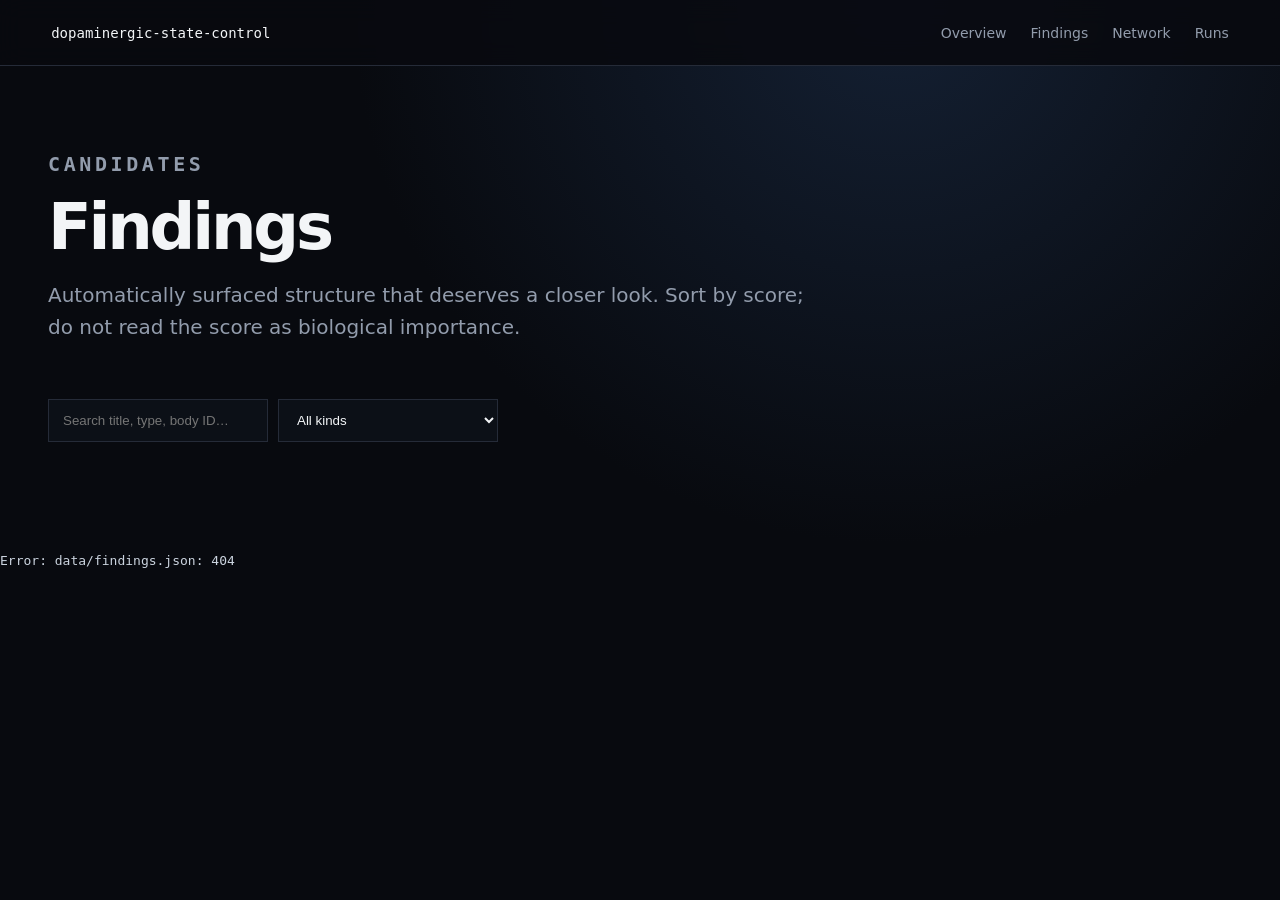
==== site/findings.html @ 485f5165 "primary source" ====
<!doctype html>
<html lang="en"><head><meta charset="utf-8"><meta name="viewport" content="width=device-width,initial-scale=1"><title>Findings — DSC</title><link rel="stylesheet" href="assets/styles.css"></head>
<body data-page="findings">
<header class="topbar"><a class="brand" href="index.html">dopaminergic-state-control</a><nav><a href="index.html">Overview</a><a href="findings.html">Findings</a><a href="network.html">Network</a><a href="runs.html">Runs</a></nav></header>
<main class="shell"><section class="page-head"><p class="kicker">CANDIDATES</p><h1>Findings</h1><p>Automatically surfaced structure that deserves a closer look. Sort by score; do not read the score as biological importance.</p></section>
<div class="toolbar"><input id="finding-search" placeholder="Search title, type, body ID…"><select id="finding-kind"><option value="">All kinds</option><option value="structural_outlier">Structural outlier</option><option value="dopamine_convergence">Dopamine convergence</option></select></div>
<div id="all-findings" class="finding-grid"></div></main><script src="assets/app.js"></script></body></html>
---- site/assets/styles.css ----
:root{--bg:#080a0f;--panel:#0e121a;--line:#252b38;--text:#f3f5f7;--muted:#929cac;--accent:#d7ff64;--warn:#ffbf69;--danger:#ff6b7a;--cyan:#75e6ff}*{box-sizing:border-box}html{background:var(--bg);color:var(--text);font-family:Inter,ui-sans-serif,system-ui,-apple-system,BlinkMacSystemFont,"Segoe UI",sans-serif}body{margin:0;background:radial-gradient(circle at 70% 0,#142033 0,transparent 34rem),var(--bg);min-height:100vh}.topbar{height:66px;border-bottom:1px solid var(--line);display:flex;align-items:center;justify-content:space-between;padding:0 4vw;position:sticky;top:0;background:rgba(8,10,15,.88);backdrop-filter:blur(12px);z-index:5}.brand{font-family:ui-monospace,SFMono-Regular,Menlo,monospace;color:var(--text);text-decoration:none;font-size:14px}.topbar nav{display:flex;gap:24px}.topbar nav a{color:var(--muted);text-decoration:none;font-size:14px}.topbar nav a:hover{color:var(--text)}.shell{max-width:1240px;margin:0 auto;padding:54px 28px 90px}.hero{padding:48px 0 72px;max-width:900px}.kicker{font:700 12px/1.3 ui-monospace,SFMono-Regular,Menlo,monospace;letter-spacing:.18em;color:var(--accent);margin:0 0 16px}.hero h1,.page-head h1{font-size:clamp(44px,7vw,86px);line-height:.98;letter-spacing:-.05em;margin:0}.lede,.page-head p{font-size:20px;line-height:1.6;color:var(--muted);max-width:780px}.stat-grid{display:grid;grid-template-columns:repeat(4,1fr);gap:12px;margin-bottom:44px}.stat{border:1px solid var(--line);background:var(--panel);padding:22px}.stat strong{display:block;font:600 30px/1 ui-monospace,SFMono-Regular,Menlo,monospace}.stat span{display:block;color:var(--muted);font-size:13px;margin-top:10px}.panel{border:1px solid var(--line);background:rgba(14,18,26,.92);padding:24px;margin-bottom:18px}.section-head{display:flex;justify-content:space-between;align-items:flex-end;margin-bottom:18px}.section-head h2{margin:0;font-size:28px}.section-head a{color:var(--accent);text-decoration:none}.finding-grid{display:grid;grid-template-columns:repeat(2,minmax(0,1fr));gap:12px}.finding{border:1px solid var(--line);background:#0a0d13;padding:20px;min-height:210px;position:relative}.finding:hover{border-color:#3b4558}.finding .meta{display:flex;justify-content:space-between;color:var(--muted);font:12px ui-monospace,SFMono-Regular,Menlo,monospace;text-transform:uppercase}.score{color:var(--accent)}.finding h3{font-size:20px;margin:28px 0 10px}.finding p{color:var(--muted);line-height:1.55}.finding .actions{margin-top:20px}.finding .actions a{color:var(--cyan);text-decoration:none;font:13px ui-monospace,SFMono-Regular,Menlo,monospace}.note{color:var(--muted);line-height:1.6}.note strong{color:var(--text)}.page-head{padding:28px 0 36px}.page-head h1{font-size:64px}.toolbar{display:flex;gap:10px;margin-bottom:18px}.toolbar input,.toolbar select,select{background:#0c1017;border:1px solid var(--line);color:var(--text);padding:12px 14px;border-radius:0;min-width:220px}.network-layout{display:grid;grid-template-columns:320px 1fr;gap:16px}.network-layout .panel{margin:0}.graph-panel{padding:0;overflow:hidden}#network-svg{width:100%;min-height:650px;background:radial-gradient(circle at center,#101621 0,#090c12 70%)}.detail{margin-top:20px;color:var(--muted);font-size:13px;line-height:1.6}.detail strong{color:var(--text)}pre{white-space:pre-wrap;color:#cbd4df;font:13px/1.7 ui-monospace,SFMono-Regular,Menlo,monospace;margin:0}.node-label{font-size:10px;fill:#dce3ea;pointer-events:none}.edge{stroke:#364154;stroke-opacity:.5}.node-core{fill:var(--accent)}.node-partner{fill:#66758d}.node-focus{fill:var(--warn);stroke:#fff;stroke-width:2}@media(max-width:800px){.stat-grid{grid-template-columns:repeat(2,1fr)}.finding-grid{grid-template-columns:1fr}.network-layout{grid-template-columns:1fr}.topbar nav{gap:12px}.topbar nav a{font-size:12px}.shell{padding-left:16px;padding-right:16px}}
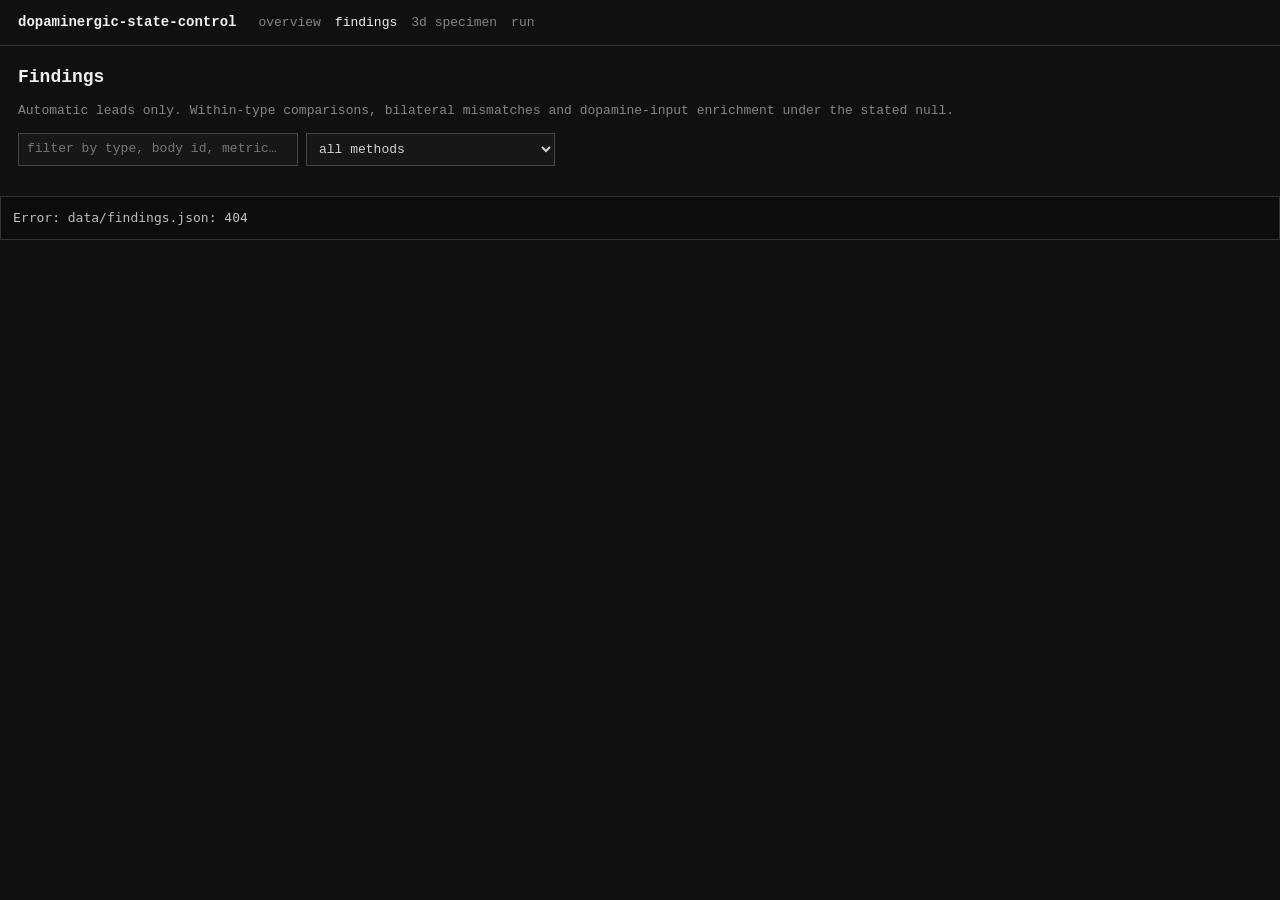
==== commit bbf1f393: "v0.2.0" ====
--- a/site/findings.html
+++ b/site/findings.html
@@ -1,7 +1,3 @@
-<!doctype html>
-<html lang="en"><head><meta charset="utf-8"><meta name="viewport" content="width=device-width,initial-scale=1"><title>Findings — DSC</title><link rel="stylesheet" href="assets/styles.css"></head>
-<body data-page="findings">
-<header class="topbar"><a class="brand" href="index.html">dopaminergic-state-control</a><nav><a href="index.html">Overview</a><a href="findings.html">Findings</a><a href="network.html">Network</a><a href="runs.html">Runs</a></nav></header>
-<main class="shell"><section class="page-head"><p class="kicker">CANDIDATES</p><h1>Findings</h1><p>Automatically surfaced structure that deserves a closer look. Sort by score; do not read the score as biological importance.</p></section>
-<div class="toolbar"><input id="finding-search" placeholder="Search title, type, body ID…"><select id="finding-kind"><option value="">All kinds</option><option value="structural_outlier">Structural outlier</option><option value="dopamine_convergence">Dopamine convergence</option></select></div>
-<div id="all-findings" class="finding-grid"></div></main><script src="assets/app.js"></script></body></html>
+<!doctype html><html lang="en"><head><meta charset="utf-8"><meta name="viewport" content="width=device-width,initial-scale=1"><title>Findings — Dopaminergic State Control</title><link rel="stylesheet" href="assets/styles.css"></head>
+<body data-page="findings"><header><strong>dopaminergic-state-control</strong><nav><a href="index.html">overview</a><a href="findings.html" aria-current="page">findings</a><a href="network.html">3d specimen</a><a href="runs.html">run</a></nav></header>
+<main><h1>Findings</h1><p class="muted">Automatic leads only. Within-type comparisons, bilateral mismatches and dopamine-input enrichment under the stated null.</p><div class="controls"><input id="finding-search" type="search" placeholder="filter by type, body id, metric…"><select id="finding-kind"><option value="">all methods</option><option value="within_type_outlier">within-type outlier</option><option value="bilateral_asymmetry">bilateral asymmetry</option><option value="type_side_shift">type-level left/right shift</option><option value="dopamine_input_enrichment">dopamine input enrichment</option></select></div><div id="findings-table"></div></main><script src="assets/app.js"></script></body></html>
--- a/site/assets/styles.css
+++ b/site/assets/styles.css
@@ -1 +1,68 @@
-:root{--bg:#080a0f;--panel:#0e121a;--line:#252b38;--text:#f3f5f7;--muted:#929cac;--accent:#d7ff64;--warn:#ffbf69;--danger:#ff6b7a;--cyan:#75e6ff}*{box-sizing:border-box}html{background:var(--bg);color:var(--text);font-family:Inter,ui-sans-serif,system-ui,-apple-system,BlinkMacSystemFont,"Segoe UI",sans-serif}body{margin:0;background:radial-gradient(circle at 70% 0,#142033 0,transparent 34rem),var(--bg);min-height:100vh}.topbar{height:66px;border-bottom:1px solid var(--line);display:flex;align-items:center;justify-content:space-between;padding:0 4vw;position:sticky;top:0;background:rgba(8,10,15,.88);backdrop-filter:blur(12px);z-index:5}.brand{font-family:ui-monospace,SFMono-Regular,Menlo,monospace;color:var(--text);text-decoration:none;font-size:14px}.topbar nav{display:flex;gap:24px}.topbar nav a{color:var(--muted);text-decoration:none;font-size:14px}.topbar nav a:hover{color:var(--text)}.shell{max-width:1240px;margin:0 auto;padding:54px 28px 90px}.hero{padding:48px 0 72px;max-width:900px}.kicker{font:700 12px/1.3 ui-monospace,SFMono-Regular,Menlo,monospace;letter-spacing:.18em;color:var(--accent);margin:0 0 16px}.hero h1,.page-head h1{font-size:clamp(44px,7vw,86px);line-height:.98;letter-spacing:-.05em;margin:0}.lede,.page-head p{font-size:20px;line-height:1.6;color:var(--muted);max-width:780px}.stat-grid{display:grid;grid-template-columns:repeat(4,1fr);gap:12px;margin-bottom:44px}.stat{border:1px solid var(--line);background:var(--panel);padding:22px}.stat strong{display:block;font:600 30px/1 ui-monospace,SFMono-Regular,Menlo,monospace}.stat span{display:block;color:var(--muted);font-size:13px;margin-top:10px}.panel{border:1px solid var(--line);background:rgba(14,18,26,.92);padding:24px;margin-bottom:18px}.section-head{display:flex;justify-content:space-between;align-items:flex-end;margin-bottom:18px}.section-head h2{margin:0;font-size:28px}.section-head a{color:var(--accent);text-decoration:none}.finding-grid{display:grid;grid-template-columns:repeat(2,minmax(0,1fr));gap:12px}.finding{border:1px solid var(--line);background:#0a0d13;padding:20px;min-height:210px;position:relative}.finding:hover{border-color:#3b4558}.finding .meta{display:flex;justify-content:space-between;color:var(--muted);font:12px ui-monospace,SFMono-Regular,Menlo,monospace;text-transform:uppercase}.score{color:var(--accent)}.finding h3{font-size:20px;margin:28px 0 10px}.finding p{color:var(--muted);line-height:1.55}.finding .actions{margin-top:20px}.finding .actions a{color:var(--cyan);text-decoration:none;font:13px ui-monospace,SFMono-Regular,Menlo,monospace}.note{color:var(--muted);line-height:1.6}.note strong{color:var(--text)}.page-head{padding:28px 0 36px}.page-head h1{font-size:64px}.toolbar{display:flex;gap:10px;margin-bottom:18px}.toolbar input,.toolbar select,select{background:#0c1017;border:1px solid var(--line);color:var(--text);padding:12px 14px;border-radius:0;min-width:220px}.network-layout{display:grid;grid-template-columns:320px 1fr;gap:16px}.network-layout .panel{margin:0}.graph-panel{padding:0;overflow:hidden}#network-svg{width:100%;min-height:650px;background:radial-gradient(circle at center,#101621 0,#090c12 70%)}.detail{margin-top:20px;color:var(--muted);font-size:13px;line-height:1.6}.detail strong{color:var(--text)}pre{white-space:pre-wrap;color:#cbd4df;font:13px/1.7 ui-monospace,SFMono-Regular,Menlo,monospace;margin:0}.node-label{font-size:10px;fill:#dce3ea;pointer-events:none}.edge{stroke:#364154;stroke-opacity:.5}.node-core{fill:var(--accent)}.node-partner{fill:#66758d}.node-focus{fill:var(--warn);stroke:#fff;stroke-width:2}@media(max-width:800px){.stat-grid{grid-template-columns:repeat(2,1fr)}.finding-grid{grid-template-columns:1fr}.network-layout{grid-template-columns:1fr}.topbar nav{gap:12px}.topbar nav a{font-size:12px}.shell{padding-left:16px;padding-right:16px}}
+:root {
+  color-scheme: dark;
+  --bg: #101010;
+  --panel: #151515;
+  --line: #333;
+  --line-soft: #242424;
+  --text: #d2d2d2;
+  --muted: #858585;
+  --strong: #f0f0f0;
+  --dim: #555;
+}
+* { box-sizing: border-box; }
+html, body { margin: 0; min-height: 100%; background: var(--bg); color: var(--text); }
+body { font: 13px/1.45 ui-monospace, SFMono-Regular, Menlo, Consolas, "Liberation Mono", monospace; }
+a { color: var(--text); text-decoration: underline; text-decoration-color: #666; text-underline-offset: 2px; }
+a:hover { color: #fff; }
+header { border-bottom: 1px solid var(--line); padding: 12px 18px; display: flex; align-items: baseline; gap: 22px; }
+header strong { color: var(--strong); font-size: 14px; font-weight: 600; }
+nav { display: flex; gap: 14px; flex-wrap: wrap; }
+nav a { color: var(--muted); text-decoration: none; }
+nav a[aria-current="page"], nav a:hover { color: var(--strong); }
+main { padding: 18px; max-width: 1500px; margin: 0 auto; }
+h1, h2, h3 { color: var(--strong); font-weight: 600; margin: 0 0 12px; }
+h1 { font-size: 18px; } h2 { font-size: 14px; margin-top: 24px; } h3 { font-size: 13px; }
+p { margin: 0 0 10px; max-width: 1000px; }
+small, .muted { color: var(--muted); }
+hr { border: 0; border-top: 1px solid var(--line); margin: 20px 0; }
+.summary { display: grid; grid-template-columns: repeat(5, minmax(130px, 1fr)); border: 1px solid var(--line); margin: 14px 0 22px; }
+.summary > div { padding: 10px 12px; border-right: 1px solid var(--line); }
+.summary > div:last-child { border-right: 0; }
+.summary dt { color: var(--muted); font-size: 11px; text-transform: uppercase; }
+.summary dd { margin: 3px 0 0; color: var(--strong); font-size: 15px; }
+table { width: 100%; border-collapse: collapse; border: 1px solid var(--line); background: var(--panel); }
+th, td { padding: 7px 9px; border-bottom: 1px solid var(--line-soft); text-align: left; vertical-align: top; }
+th { color: var(--muted); font-weight: 500; font-size: 11px; text-transform: uppercase; background: #121212; position: sticky; top: 0; z-index: 1; }
+tbody tr:hover { background: #1a1a1a; }
+.score { font-variant-numeric: tabular-nums; color: var(--strong); }
+.controls { display: flex; gap: 8px; margin: 12px 0; flex-wrap: wrap; }
+input, select, button { font: inherit; color: var(--text); background: #171717; border: 1px solid #444; border-radius: 0; padding: 6px 8px; }
+input { min-width: 280px; }
+button { cursor: pointer; }
+button:hover { background: #222; color: #fff; }
+pre { white-space: pre-wrap; word-break: break-word; margin: 0; padding: 12px; border: 1px solid var(--line); background: #0c0c0c; color: #bdbdbd; overflow: auto; }
+.code { font-family: inherit; }
+.viewer-layout { display: grid; grid-template-columns: 340px minmax(0, 1fr); gap: 0; height: calc(100vh - 49px); border-top: 0; }
+.viewer-sidebar { border-right: 1px solid var(--line); overflow: auto; padding: 12px; background: #111; }
+.viewer-sidebar label { display: block; color: var(--muted); margin: 10px 0 4px; }
+.viewer-sidebar select { width: 100%; }
+.viewer-sidebar .kv { display: grid; grid-template-columns: 110px 1fr; gap: 4px 8px; margin: 10px 0; }
+.viewer-sidebar .kv dt { color: var(--muted); }
+.viewer-sidebar .kv dd { margin: 0; word-break: break-word; }
+.viewer-wrap { position: relative; min-width: 0; background: #0a0a0a; }
+#brain-canvas { width: 100%; height: 100%; display: block; }
+.viewer-overlay { position: absolute; left: 10px; bottom: 10px; padding: 6px 8px; background: rgba(12,12,12,.82); border: 1px solid #333; color: #9d9d9d; pointer-events: none; max-width: 620px; }
+.viewer-toolbar { position: absolute; right: 10px; top: 10px; display: flex; gap: 6px; }
+.viewer-toolbar button { background: rgba(20,20,20,.88); }
+.legend { margin-top: 12px; border-top: 1px solid var(--line); padding-top: 10px; }
+.legend-row { display: grid; grid-template-columns: 18px 1fr; gap: 8px; align-items: center; margin: 5px 0; }
+.swatch { height: 2px; background: #aaa; }
+.swatch.focus { background: #fff; height: 3px; }
+.swatch.related { background: #888; }
+.swatch.region { background: #444; }
+@media (max-width: 800px) {
+  .summary { grid-template-columns: 1fr 1fr; }
+  .viewer-layout { grid-template-columns: 1fr; height: auto; }
+  .viewer-sidebar { border-right: 0; border-bottom: 1px solid var(--line); }
+  .viewer-wrap { height: 70vh; }
+}
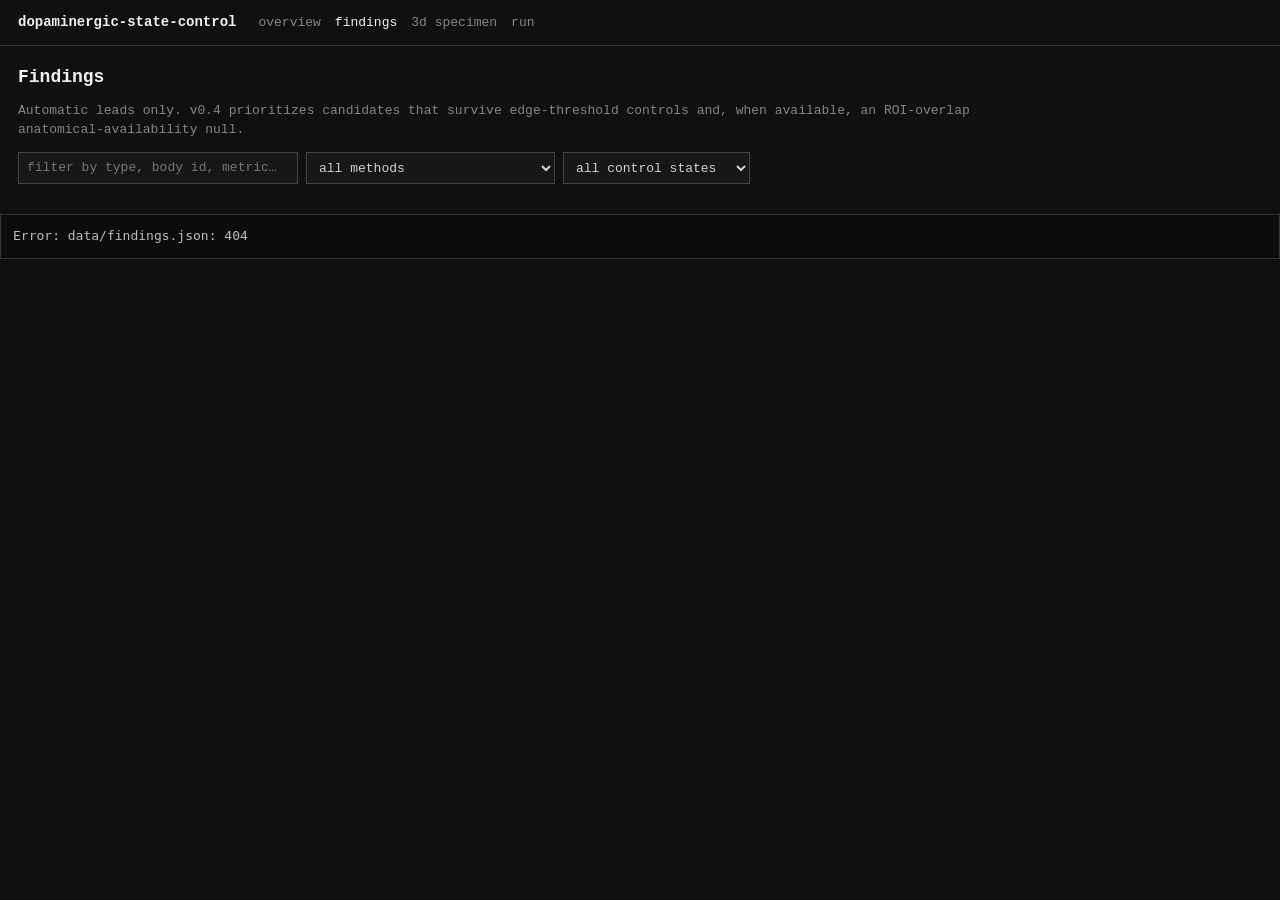
==== commit 7d1178bf: "v0.4.0" ====
--- a/site/findings.html
+++ b/site/findings.html
@@ -1,3 +1,3 @@
 <!doctype html><html lang="en"><head><meta charset="utf-8"><meta name="viewport" content="width=device-width,initial-scale=1"><title>Findings — Dopaminergic State Control</title><link rel="stylesheet" href="assets/styles.css"></head>
 <body data-page="findings"><header><strong>dopaminergic-state-control</strong><nav><a href="index.html">overview</a><a href="findings.html" aria-current="page">findings</a><a href="network.html">3d specimen</a><a href="runs.html">run</a></nav></header>
-<main><h1>Findings</h1><p class="muted">Automatic leads only. Within-type comparisons, bilateral mismatches and dopamine-input enrichment under the stated null.</p><div class="controls"><input id="finding-search" type="search" placeholder="filter by type, body id, metric…"><select id="finding-kind"><option value="">all methods</option><option value="within_type_outlier">within-type outlier</option><option value="bilateral_asymmetry">bilateral asymmetry</option><option value="type_side_shift">type-level left/right shift</option><option value="dopamine_input_enrichment">dopamine input enrichment</option></select></div><div id="findings-table"></div></main><script src="assets/app.js"></script></body></html>
+<main><h1>Findings</h1><p class="muted">Automatic leads only. v0.4 prioritizes candidates that survive edge-threshold controls and, when available, an ROI-overlap anatomical-availability null.</p><div class="controls"><input id="finding-search" type="search" placeholder="filter by type, body id, metric…"><select id="finding-kind"><option value="">all methods</option><option value="within_type_outlier">within-type outlier</option><option value="bilateral_asymmetry">bilateral asymmetry</option><option value="type_side_shift">type-level left/right shift</option><option value="dopamine_input_enrichment">dopamine input enrichment</option></select><select id="finding-status"><option value="">all control states</option><option value="survived_controls">survived controls</option><option value="survived_thresholds">survived thresholds</option><option value="threshold_sensitive">threshold sensitive</option><option value="global_only">global-only null</option><option value="candidate">candidate</option></select></div><div id="findings-table"></div></main><script src="assets/app.js"></script></body></html>
--- a/site/assets/styles.css
+++ b/site/assets/styles.css
@@ -66,3 +66,15 @@
   .viewer-sidebar { border-right: 0; border-bottom: 1px solid var(--line); }
   .viewer-wrap { height: 70vh; }
 }
+#brain-canvas { touch-action: none; contain: strict; }
+.viewer-wrap { overflow: hidden; }
+.range { width: 100%; min-width: 0; padding: 0; accent-color: #aaa; }
+.viewer-toolbar-main { top: 10px; }
+.viewer-toolbar-views { top: 48px; }
+.orientation-gizmo { position: absolute; right: 12px; bottom: 12px; width: 82px; height: 82px; border: 1px solid #343434; background: rgba(8,8,8,.72); color: #8f8f8f; pointer-events: none; font-size: 10px; }
+.orientation-gizmo::before { content: ''; position: absolute; left: 40px; top: 10px; bottom: 10px; border-left: 1px solid #4a4a4a; }
+.orientation-gizmo::after { content: ''; position: absolute; top: 40px; left: 10px; right: 10px; border-top: 1px solid #4a4a4a; }
+.orientation-gizmo span { position: absolute; z-index: 1; background: rgba(8,8,8,.78); padding: 0 2px; }
+.gizmo-l { left: 5px; top: 34px; }.gizmo-r { right: 5px; top: 34px; }.gizmo-d { left: 35px; top: 4px; }.gizmo-v { left: 35px; bottom: 4px; }.gizmo-ap { left: 29px; top: 34px; color: #b0b0b0; }
+.swatch.synapse { height: 5px; width: 5px; border-radius: 50%; background: #e8e8e8; justify-self: center; }
+@media (max-width: 1050px) { .viewer-toolbar { max-width: calc(100% - 20px); flex-wrap: wrap; justify-content: flex-end; } .viewer-toolbar-views { top: 82px; } }
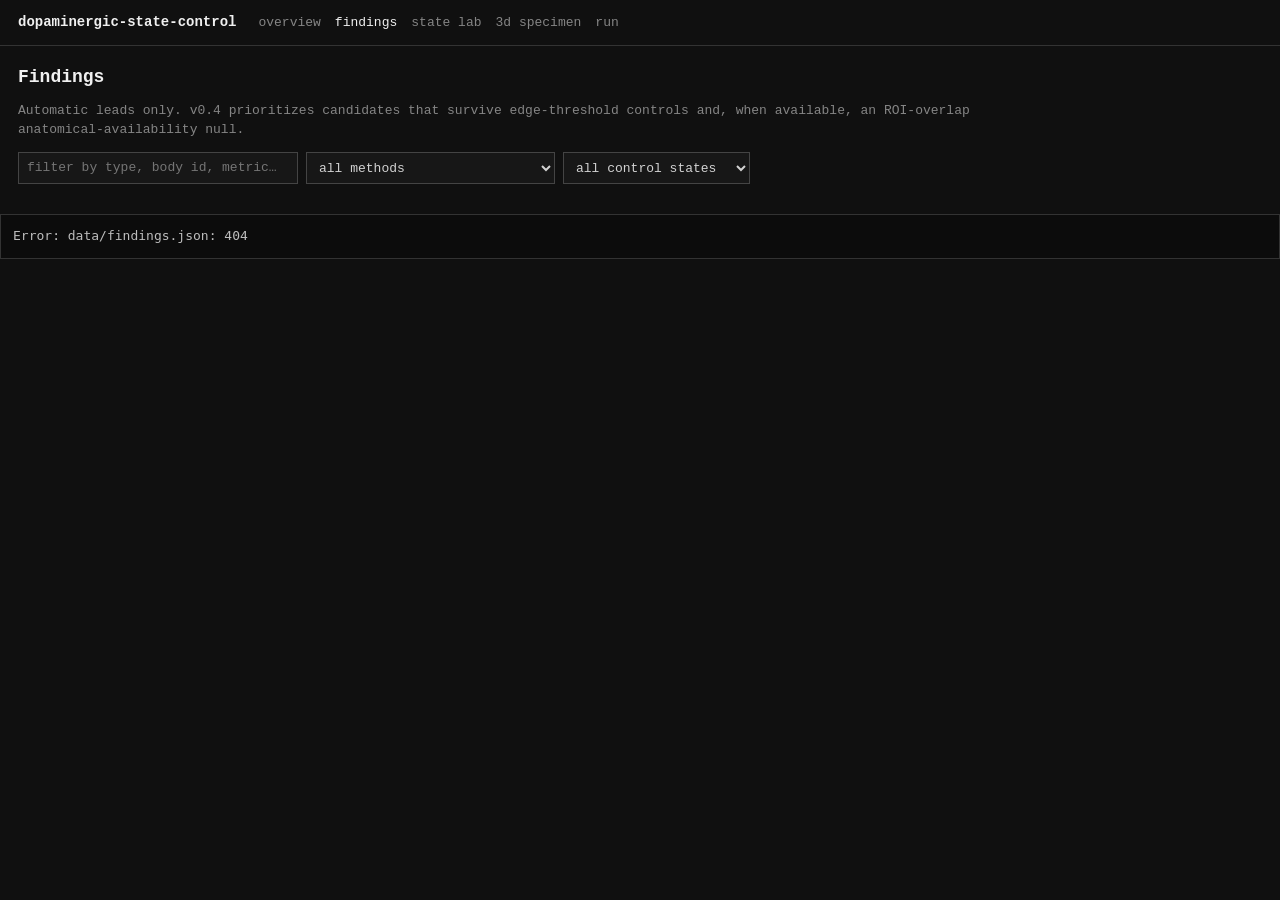
==== commit 7e394cab: "v0.4.1" ====
--- a/site/findings.html
+++ b/site/findings.html
@@ -1,3 +1,3 @@
 <!doctype html><html lang="en"><head><meta charset="utf-8"><meta name="viewport" content="width=device-width,initial-scale=1"><title>Findings — Dopaminergic State Control</title><link rel="stylesheet" href="assets/styles.css"></head>
-<body data-page="findings"><header><strong>dopaminergic-state-control</strong><nav><a href="index.html">overview</a><a href="findings.html" aria-current="page">findings</a><a href="network.html">3d specimen</a><a href="runs.html">run</a></nav></header>
+<body data-page="findings"><header><strong>dopaminergic-state-control</strong><nav><a href="index.html">overview</a><a href="findings.html" aria-current="page">findings</a><a href="state-lab.html">state lab</a><a href="network.html">3d specimen</a><a href="runs.html">run</a></nav></header>
 <main><h1>Findings</h1><p class="muted">Automatic leads only. v0.4 prioritizes candidates that survive edge-threshold controls and, when available, an ROI-overlap anatomical-availability null.</p><div class="controls"><input id="finding-search" type="search" placeholder="filter by type, body id, metric…"><select id="finding-kind"><option value="">all methods</option><option value="within_type_outlier">within-type outlier</option><option value="bilateral_asymmetry">bilateral asymmetry</option><option value="type_side_shift">type-level left/right shift</option><option value="dopamine_input_enrichment">dopamine input enrichment</option></select><select id="finding-status"><option value="">all control states</option><option value="survived_controls">survived controls</option><option value="survived_thresholds">survived thresholds</option><option value="threshold_sensitive">threshold sensitive</option><option value="global_only">global-only null</option><option value="candidate">candidate</option></select></div><div id="findings-table"></div></main><script src="assets/app.js"></script></body></html>
--- a/site/assets/styles.css
+++ b/site/assets/styles.css
@@ -78,3 +78,62 @@
 .gizmo-l { left: 5px; top: 34px; }.gizmo-r { right: 5px; top: 34px; }.gizmo-d { left: 35px; top: 4px; }.gizmo-v { left: 35px; bottom: 4px; }.gizmo-ap { left: 29px; top: 34px; color: #b0b0b0; }
 .swatch.synapse { height: 5px; width: 5px; border-radius: 50%; background: #e8e8e8; justify-self: center; }
 @media (max-width: 1050px) { .viewer-toolbar { max-width: calc(100% - 20px); flex-wrap: wrap; justify-content: flex-end; } .viewer-toolbar-views { top: 82px; } }
+
+/* Experiment 001 / State Lab */
+.lab-main { max-width: none; }
+.lab-title-row { display: flex; justify-content: space-between; gap: 20px; align-items: flex-start; margin-bottom: 14px; }
+.lab-actions { display: flex; gap: 6px; flex-wrap: wrap; justify-content: flex-end; }
+.lab-warning { border: 1px solid #4a4a4a; padding: 12px; background: #151515; }
+.lab-summary { display: grid; grid-template-columns: repeat(5,minmax(120px,1fr)); border: 1px solid var(--line); margin-bottom: 12px; }
+.lab-summary > div { padding: 8px 10px; border-right: 1px solid var(--line); }
+.lab-summary > div:last-child { border-right: 0; }
+.lab-summary dt { color: var(--muted); font-size: 10px; text-transform: uppercase; }
+.lab-summary dd { margin: 2px 0 0; color: var(--strong); font-size: 13px; }
+.lab-grid { display: grid; grid-template-columns: 310px minmax(0,1fr); border: 1px solid var(--line); min-height: 760px; }
+.lab-controls { padding: 12px; background: #111; border-right: 1px solid var(--line); overflow: auto; }
+.lab-controls h2 { margin: 18px 0 8px; padding-top: 10px; border-top: 1px solid var(--line-soft); }
+.lab-controls h2:first-child { margin-top: 0; padding-top: 0; border-top: 0; }
+.lab-controls label { display: block; color: var(--muted); margin: 8px 0; }
+.lab-controls select,.lab-controls input[type=range] { width: 100%; min-width: 0; margin-top: 4px; }
+.lab-buttons { display: grid; grid-template-columns: 1fr 1fr 1fr; gap: 5px; margin: 14px 0; }
+.lab-note { border-top: 1px solid var(--line-soft); padding-top: 10px; margin-top: 14px; color: #777; font-size: 11px; }
+.lab-workspace { padding: 12px; min-width: 0; }
+.lab-panel { border: 1px solid var(--line); background: #121212; padding: 10px; margin-bottom: 10px; overflow: auto; }
+.lab-panel h2 { margin: 0 0 8px; }
+.lab-panel-head { display: flex; justify-content: space-between; gap: 15px; align-items: baseline; }
+.lab-two-col { display: grid; grid-template-columns: minmax(0,1fr) minmax(0,1fr); gap: 10px; }
+.cell-grid { display: grid; grid-template-columns: repeat(2,minmax(250px,1fr)); gap: 3px 16px; }
+.cell-row { display: grid; grid-template-columns: 68px 18px minmax(80px,1fr) 40px; align-items: center; gap: 6px; min-height: 20px; font-variant-numeric: tabular-nums; }
+.cell-row a { color: #999; text-decoration: none; }
+.cell-row.candidate a { color: #fff; font-weight: 700; }
+.cell-row.candidate { background: #181818; }
+.cell-side { color: #666; }
+.cell-bar { position: relative; height: 7px; background: #202020; border: 1px solid #2c2c2c; overflow: hidden; }
+.cell-bar i,.cell-bar b { position: absolute; left: 0; top: 0; height: 100%; display: block; }
+.cell-bar i { background: #555; opacity: .45; }
+.cell-bar b { background: #d8d8d8; opacity: .92; }
+.lab-chart { display: block; width: 100%; height: 330px; background: #0d0d0d; border: 1px solid #262626; }
+.trace-legend { display: flex; flex-wrap: wrap; gap: 16px; color: #777; font-size: 11px; margin-top: 6px; }
+.trace-legend span::before { content: '—'; color: #ccc; margin-right: 4px; }
+.lab-kv { display: grid; grid-template-columns: 140px 1fr; gap: 3px 8px; margin: 0 0 10px; }
+.lab-kv dt { color: var(--muted); }
+.lab-kv dd { margin: 0; }
+.lab-subhead { color: #aaa; margin: 12px 0 5px; text-transform: uppercase; font-size: 10px; }
+table.compact { font-size: 11px; }
+table.compact th,table.compact td { padding: 4px 6px; }
+.distribution { display: grid; gap: 2px; }
+.dist-row { display: grid; grid-template-columns: 70px 20px minmax(120px,1fr) 60px 70px; align-items: center; gap: 6px; min-height: 19px; }
+.dist-row > div { height: 5px; background: #222; }
+.dist-row > div i { display: block; height: 100%; background: #777; }
+.dist-row.candidate { color: #fff; background: #191919; }
+.dist-row.candidate > div i { background: #eee; }
+.assumption-list { margin: 0; padding-left: 20px; color: #9a9a9a; }
+.assumption-list li { margin: 5px 0; }
+@media (max-width: 1000px) {
+  .lab-grid { grid-template-columns: 1fr; }
+  .lab-controls { border-right: 0; border-bottom: 1px solid var(--line); }
+  .lab-two-col,.cell-grid { grid-template-columns: 1fr; }
+  .lab-summary { grid-template-columns: repeat(2,minmax(120px,1fr)); }
+  .lab-title-row { display: block; }
+  .lab-actions { justify-content: flex-start; margin-top: 8px; }
+}
